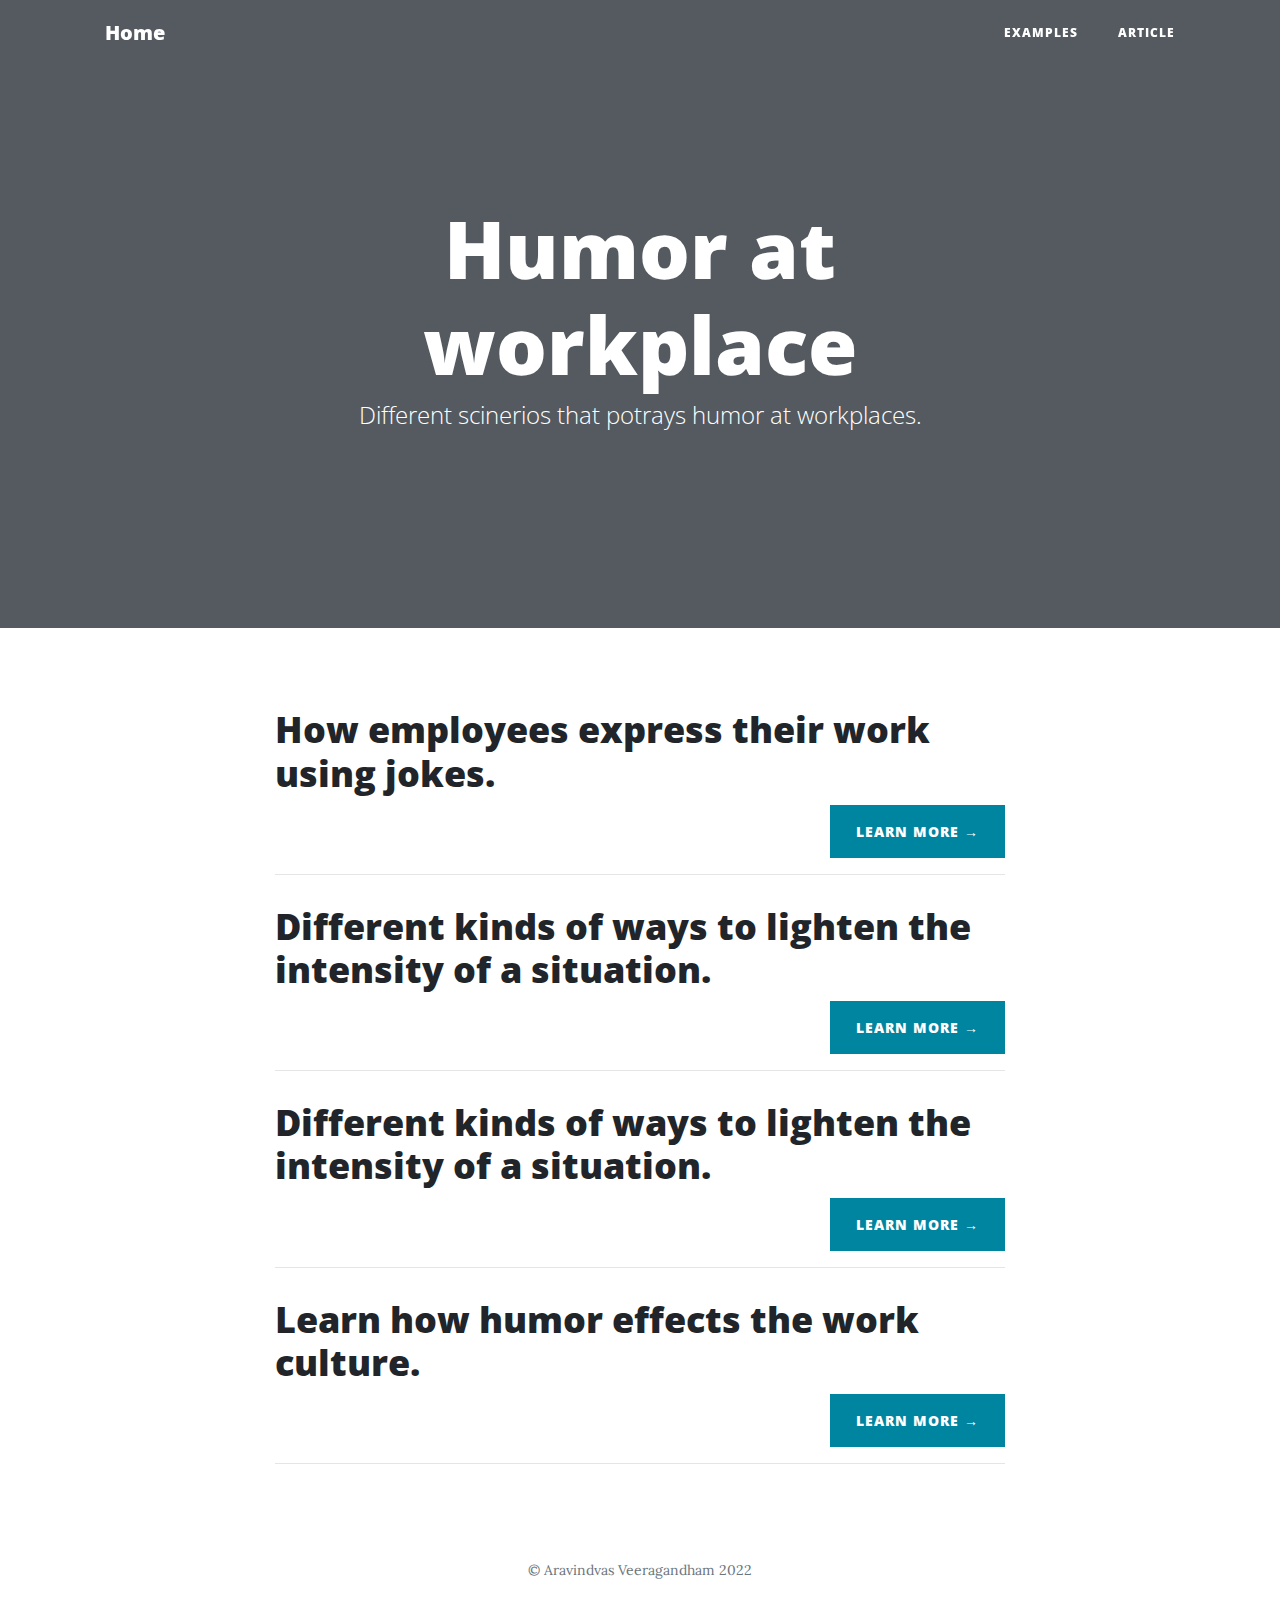
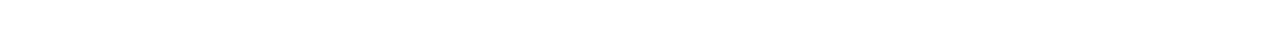
==== index.html @ 849868fa "Init" ====
<!DOCTYPE html>
<html lang="en">
    <head>
        <meta charset="utf-8" />
        <meta name="viewport" content="width=device-width, initial-scale=1, shrink-to-fit=no" />
        <meta name="description" content="" />
        <meta name="author" content="" />
        <title>Clean Blog - Aravindvas V</title>
        <link rel="icon" type="image/x-icon" href="favicon.ico" />

		<!-- Bootstrap core CSS -->
		<link href="vendor/bootstrap/css/bootstrap.min.css" rel="stylesheet">

		<!-- Custom fonts for this template -->
		<link href="vendor/fontawesome-free/css/all.min.css" rel="stylesheet" type="text/css">
		<link href='https://fonts.googleapis.com/css?family=Lora:400,700,400italic,700italic' rel='stylesheet' type='text/css'>
		<link href='https://fonts.googleapis.com/css?family=Open+Sans:300italic,400italic,600italic,700italic,800italic,400,300,600,700,800' rel='stylesheet' type='text/css'>

		<!-- Custom styles for this template -->
		<link href="css/clean-blog.min.css" rel="stylesheet">
    </head>
  <body>
    <!-- Navigation-->
    <nav class="navbar navbar-expand-lg navbar-light fixed-top" id="mainNav">
      <div class="container">
  <a class="navbar-brand" href="index.html">Home</a>
  <button class="navbar-toggler navbar-toggler-right" type="button" data-toggle="collapse" data-target="#navbarResponsive" aria-controls="navbarResponsive" aria-expanded="false" aria-label="Toggle navigation">
    Menu
    <i class="fas fa-bars"></i>
  </button>
  <div class="collapse navbar-collapse" id="navbarResponsive">
    <ul class="navbar-nav ml-auto">
      <li class="nav-item">
        <a class="nav-link" href="#examples">Examples</a>
      </li>
      <li class="nav-item">
        <a class="nav-link" href="#post">Article</a>
      </li>
    </ul>
  </div>
</div>
</nav>

    <header class="masthead" style="background-image: url('https://images.unsplash.com/photo-1470092306007-055b6797ca72?ixlib=rb-1.2.1&auto=format&fit=crop&w=668&q=80')">
      <div class="overlay"></div>
      <div class="container">
        <div class="row">
          <div class="col-lg-8 col-md-10 mx-auto">
            <div class="site-heading">
              <h1>Humor at workplace</h1>
              <span class="subheading">Different scinerios that potrays humor at workplaces.</span>
            </div>
          </div>
        </div>
      </div>
    </header>

    <div class="container">
      <div class="row">
        <div class="col-lg-8 col-md-10 mx-auto">
            <div class="post-preview">
              <a href="joke.html">
                <h2 id="examples" class="post-title">
                  How employees express their work using jokes.
                </h2>
              </a>
            </div>
            <div class="clearfix">
              <a class="btn btn-primary float-right" href="#">LEARN MORE &rarr;</a>
            </div>
            <hr>
            <div class="post-preview">
              <a href="meme.html">
                <h2 class="post-title">
                  Different kinds of ways to lighten the intensity of a situation.
                </h2>
              </a>
            </div>
            <div class="clearfix">
              <a class="btn btn-primary float-right" href="#">LEARN MORE &rarr;</a>
            </div>
            <hr>
            <div class="post-preview">
              <a href="meme.html">
                <h2 class="post-title">
                  Different kinds of ways to lighten the intensity of a situation.
                </h2>
              </a>
            </div>
            <div class="clearfix">
              <a class="btn btn-primary float-right" href="#">LEARN MORE &rarr;</a>
            </div>
            <hr>
            <div class="post-preview">
              <a href="post.html">
                <h2 class="post-title">
                  Learn how humor effects the work culture.
                </h2>
              </a>
            </div>
          <div id="post" class="clearfix">
            <a class="btn btn-primary float-right" href="post.html">LEARN MORE &rarr;</a>
          </div>
          <hr>
        </div>
      </div>
    </div>

    <!-- Footer -->
      <footer>
        <div class="container">
          <div class="row">
            <div class="col-lg-8 col-md-10 mx-auto">
              <p class="copyright text-muted">&copy; Aravindvas Veeragandham 2022</p>
            </div>
          </div>
        </div>
      </footer>

      <!-- Bootstrap core JavaScript -->
      <script src="vendor/jquery/jquery.min.js"></script>
      <script src="vendor/bootstrap/js/bootstrap.bundle.min.js"></script>

      <!-- Custom scripts for this template -->
      <script src="js/clean-blog.min.js"></script>
  </body>
</html>
---- css/clean-blog.min.css ----
/*!
 * Start Bootstrap - Clean Blog v5.0.9 (https://startbootstrap.com/themes/clean-blog)
 * Copyright 2013-2020 Start Bootstrap
 * Licensed under MIT (https://github.com/StartBootstrap/startbootstrap-clean-blog/blob/master/LICENSE)
 */body{font-size:20px;color:#212529;font-family:Lora,'Times New Roman',serif}p{line-height:1.5;margin:30px 0}p a{text-decoration:underline}h1,h2,h3,h4,h5,h6{font-weight:800;font-family:'Open Sans','Helvetica Neue',Helvetica,Arial,sans-serif}a{color:#212529;transition:all .2s}a:focus,a:hover{color:#0085a1}blockquote{font-style:italic;color:#868e96}.section-heading{font-size:36px;font-weight:700;margin-top:60px}.caption{font-size:14px;font-style:italic;display:block;margin:0;padding:10px;text-align:center;border-bottom-right-radius:5px;border-bottom-left-radius:5px}::-moz-selection{color:#fff;background:#0085a1;text-shadow:none}::selection{color:#fff;background:#0085a1;text-shadow:none}img::-moz-selection{color:#fff;background:0 0}img::selection{color:#fff;background:0 0}img::-moz-selection{color:#fff;background:0 0}#mainNav{position:absolute;border-bottom:1px solid #e9ecef;background-color:#fff;font-family:'Open Sans','Helvetica Neue',Helvetica,Arial,sans-serif}#mainNav .navbar-brand{font-weight:800;color:#343a40}#mainNav .navbar-toggler{font-size:12px;font-weight:800;padding:13px;text-transform:uppercase;color:#343a40}#mainNav .navbar-nav>li.nav-item>a{font-size:12px;font-weight:800;letter-spacing:1px;text-transform:uppercase}@media only screen and (min-width:992px){#mainNav{border-bottom:1px solid transparent;background:0 0}#mainNav .navbar-brand{padding:10px 20px;color:#fff}#mainNav .navbar-brand:focus,#mainNav .navbar-brand:hover{color:rgba(255,255,255,.8)}#mainNav .navbar-nav>li.nav-item>a{padding:10px 20px;color:#fff}#mainNav .navbar-nav>li.nav-item>a:focus,#mainNav .navbar-nav>li.nav-item>a:hover{color:rgba(255,255,255,.8)}}@media only screen and (min-width:992px){#mainNav{transition:background-color .2s;transform:translate3d(0,0,0);-webkit-backface-visibility:hidden}#mainNav.is-fixed{position:fixed;top:-67px;transition:transform .2s;border-bottom:1px solid #fff;background-color:rgba(255,255,255,.9)}#mainNav.is-fixed .navbar-brand{color:#212529}#mainNav.is-fixed .navbar-brand:focus,#mainNav.is-fixed .navbar-brand:hover{color:#0085a1}#mainNav.is-fixed .navbar-nav>li.nav-item>a{color:#212529}#mainNav.is-fixed .navbar-nav>li.nav-item>a:focus,#mainNav.is-fixed .navbar-nav>li.nav-item>a:hover{color:#0085a1}#mainNav.is-visible{transform:translate3d(0,100%,0)}}header.masthead{margin-bottom:50px;background:no-repeat center center;background-color:#868e96;background-attachment:scroll;position:relative;background-size:cover}header.masthead .overlay{position:absolute;top:0;left:0;height:100%;width:100%;background-color:#212529;opacity:.5}header.masthead .page-heading,header.masthead .post-heading,header.masthead .site-heading{padding:200px 0 150px;color:#fff}@media only screen and (min-width:768px){header.masthead .page-heading,header.masthead .post-heading,header.masthead .site-heading{padding:200px 0}}header.masthead .page-heading,header.masthead .site-heading{text-align:center}header.masthead .page-heading h1,header.masthead .site-heading h1{font-size:50px;margin-top:0}header.masthead .page-heading .subheading,header.masthead .site-heading .subheading{font-size:24px;font-weight:300;line-height:1.1;display:block;margin:10px 0 0;font-family:'Open Sans','Helvetica Neue',Helvetica,Arial,sans-serif}@media only screen and (min-width:768px){header.masthead .page-heading h1,header.masthead .site-heading h1{font-size:80px}}header.masthead .post-heading h1{font-size:35px}header.masthead .post-heading .meta,header.masthead .post-heading .subheading{line-height:1.1;display:block}header.masthead .post-heading .subheading{font-size:24px;font-weight:600;margin:10px 0 30px;font-family:'Open Sans','Helvetica Neue',Helvetica,Arial,sans-serif}header.masthead .post-heading .meta{font-size:20px;font-weight:300;font-style:italic;font-family:Lora,'Times New Roman',serif}header.masthead .post-heading .meta a{color:#fff}@media only screen and (min-width:768px){header.masthead .post-heading h1{font-size:55px}header.masthead .post-heading .subheading{font-size:30px}}.post-preview>a{color:#212529}.post-preview>a:focus,.post-preview>a:hover{text-decoration:none;color:#0085a1}.post-preview>a>.post-title{font-size:30px;margin-top:30px;margin-bottom:10px}.post-preview>a>.post-subtitle{font-weight:300;margin:0 0 10px}.post-preview>.post-meta{font-size:18px;font-style:italic;margin-top:0;color:#868e96}.post-preview>.post-meta>a{text-decoration:none;color:#212529}.post-preview>.post-meta>a:focus,.post-preview>.post-meta>a:hover{text-decoration:underline;color:#0085a1}@media only screen and (min-width:768px){.post-preview>a>.post-title{font-size:36px}}.floating-label-form-group{font-size:14px;position:relative;margin-bottom:0;padding-bottom:.5em;border-bottom:1px solid #dee2e6}.floating-label-form-group input,.floating-label-form-group textarea{font-size:1.5em;position:relative;z-index:1;padding:0;resize:none;border:none;border-radius:0;background:0 0;box-shadow:none!important;font-family:Lora,'Times New Roman',serif}.floating-label-form-group input::-webkit-input-placeholder,.floating-label-form-group textarea::-webkit-input-placeholder{color:#868e96;font-family:Lora,'Times New Roman',serif}.floating-label-form-group label{font-size:.85em;line-height:1.764705882em;position:relative;z-index:0;top:2em;display:block;margin:0;transition:top .3s ease,opacity .3s ease;opacity:0}.floating-label-form-group .help-block{margin:15px 0}.floating-label-form-group-with-value label{top:0;opacity:1}.floating-label-form-group-with-focus label{color:#0085a1}form .form-group:first-child .floating-label-form-group{border-top:1px solid #dee2e6}footer{padding:50px 0 65px}footer .list-inline{margin:0;padding:0}footer .copyright{font-size:14px;margin-bottom:0;text-align:center}.btn{font-size:14px;font-weight:800;padding:15px 25px;letter-spacing:1px;text-transform:uppercase;border-radius:0;font-family:'Open Sans','Helvetica Neue',Helvetica,Arial,sans-serif}.btn-primary{background-color:#0085a1;border-color:#0085a1}.btn-primary:active,.btn-primary:focus,.btn-primary:hover{color:#fff;background-color:#00657b!important;border-color:#00657b!important}.btn-lg{font-size:16px;padding:25px 35px}
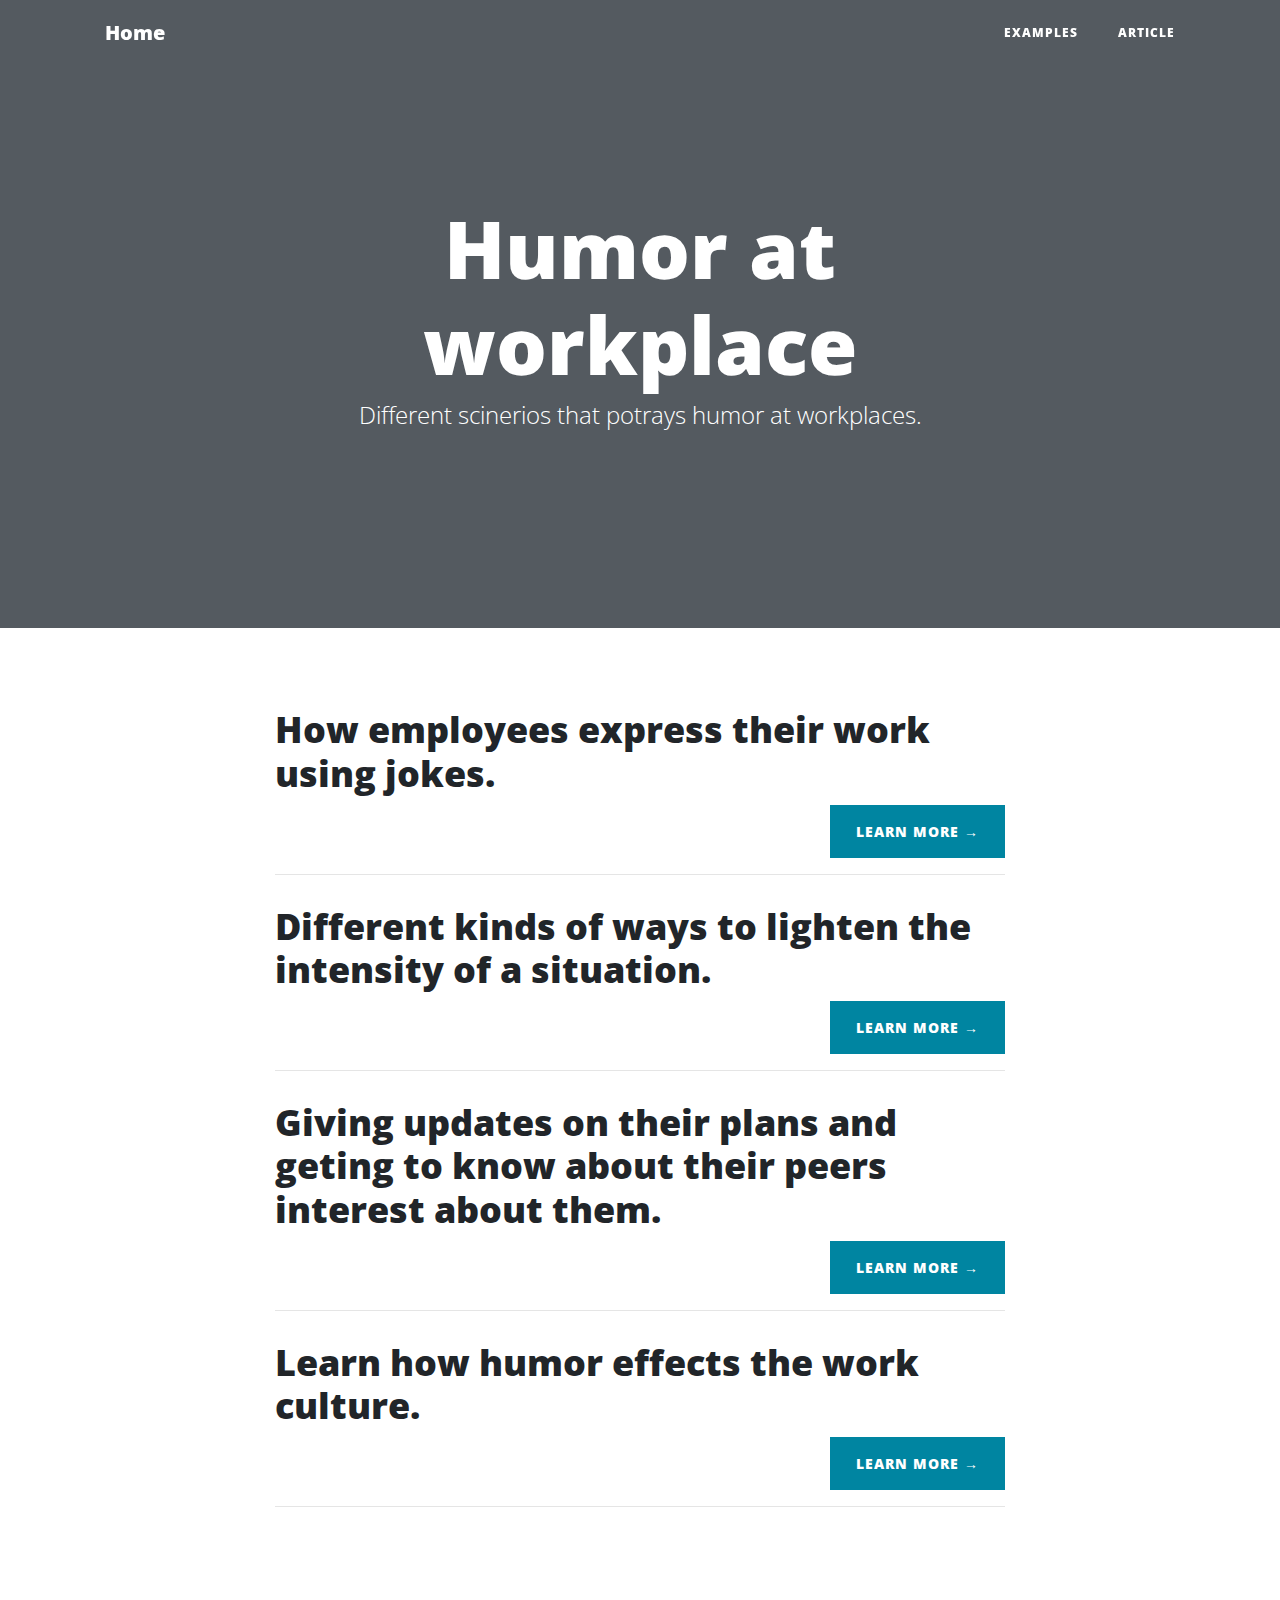
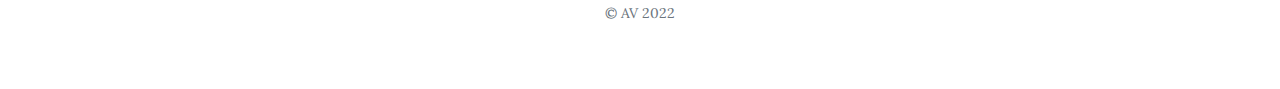
==== commit f31433b7: "Final" ====
--- a/index.html
+++ b/index.html
@@ -5,8 +5,7 @@
         <meta name="viewport" content="width=device-width, initial-scale=1, shrink-to-fit=no" />
         <meta name="description" content="" />
         <meta name="author" content="" />
-        <title>Clean Blog - Aravindvas V</title>
-        <link rel="icon" type="image/x-icon" href="favicon.ico" />
+        <title>Humor at workplace</title>
 
 		<!-- Bootstrap core CSS -->
 		<link href="vendor/bootstrap/css/bootstrap.min.css" rel="stylesheet">
@@ -66,7 +65,7 @@
               </a>
             </div>
             <div class="clearfix">
-              <a class="btn btn-primary float-right" href="#">LEARN MORE &rarr;</a>
+              <a class="btn btn-primary float-right" href="joke.html">LEARN MORE &rarr;</a>
             </div>
             <hr>
             <div class="post-preview">
@@ -77,18 +76,18 @@
               </a>
             </div>
             <div class="clearfix">
-              <a class="btn btn-primary float-right" href="#">LEARN MORE &rarr;</a>
+              <a class="btn btn-primary float-right" href="meme.html">LEARN MORE &rarr;</a>
             </div>
             <hr>
             <div class="post-preview">
-              <a href="meme.html">
+              <a href="anonymous.html">
                 <h2 class="post-title">
-                  Different kinds of ways to lighten the intensity of a situation.
+                  Giving updates on their plans and geting to know about their peers interest about them.
                 </h2>
               </a>
             </div>
             <div class="clearfix">
-              <a class="btn btn-primary float-right" href="#">LEARN MORE &rarr;</a>
+              <a class="btn btn-primary float-right" href="anonymous.html">LEARN MORE &rarr;</a>
             </div>
             <hr>
             <div class="post-preview">
@@ -111,7 +110,7 @@
         <div class="container">
           <div class="row">
             <div class="col-lg-8 col-md-10 mx-auto">
-              <p class="copyright text-muted">&copy; Aravindvas Veeragandham 2022</p>
+              <p class="copyright text-muted">&copy; AV 2022</p>
             </div>
           </div>
         </div>
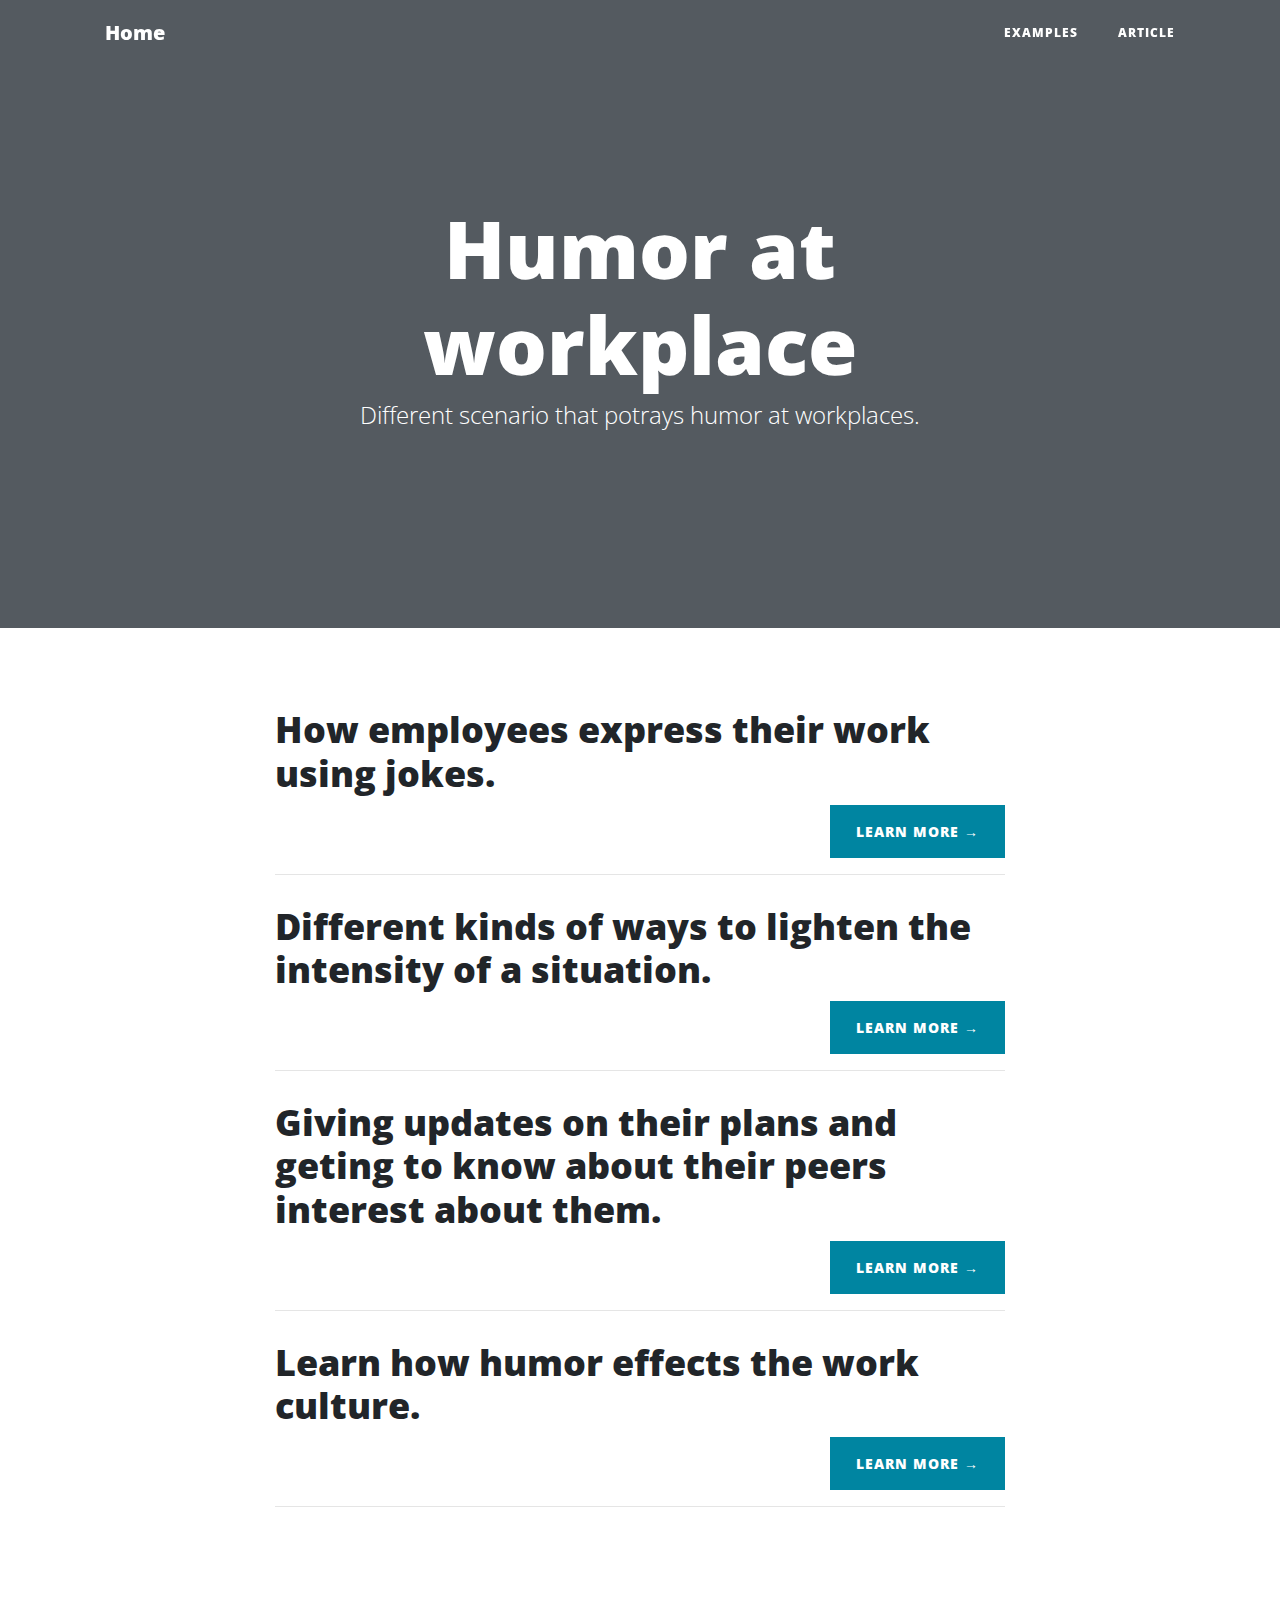
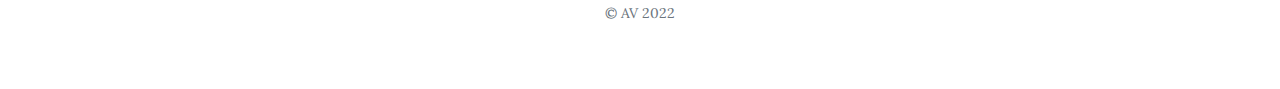
==== commit 6b03d556: "fi" ====
--- a/index.html
+++ b/index.html
@@ -47,7 +47,7 @@
           <div class="col-lg-8 col-md-10 mx-auto">
             <div class="site-heading">
               <h1>Humor at workplace</h1>
-              <span class="subheading">Different scinerios that potrays humor at workplaces.</span>
+              <span class="subheading">Different scenario that potrays humor at workplaces.</span>
             </div>
           </div>
         </div>
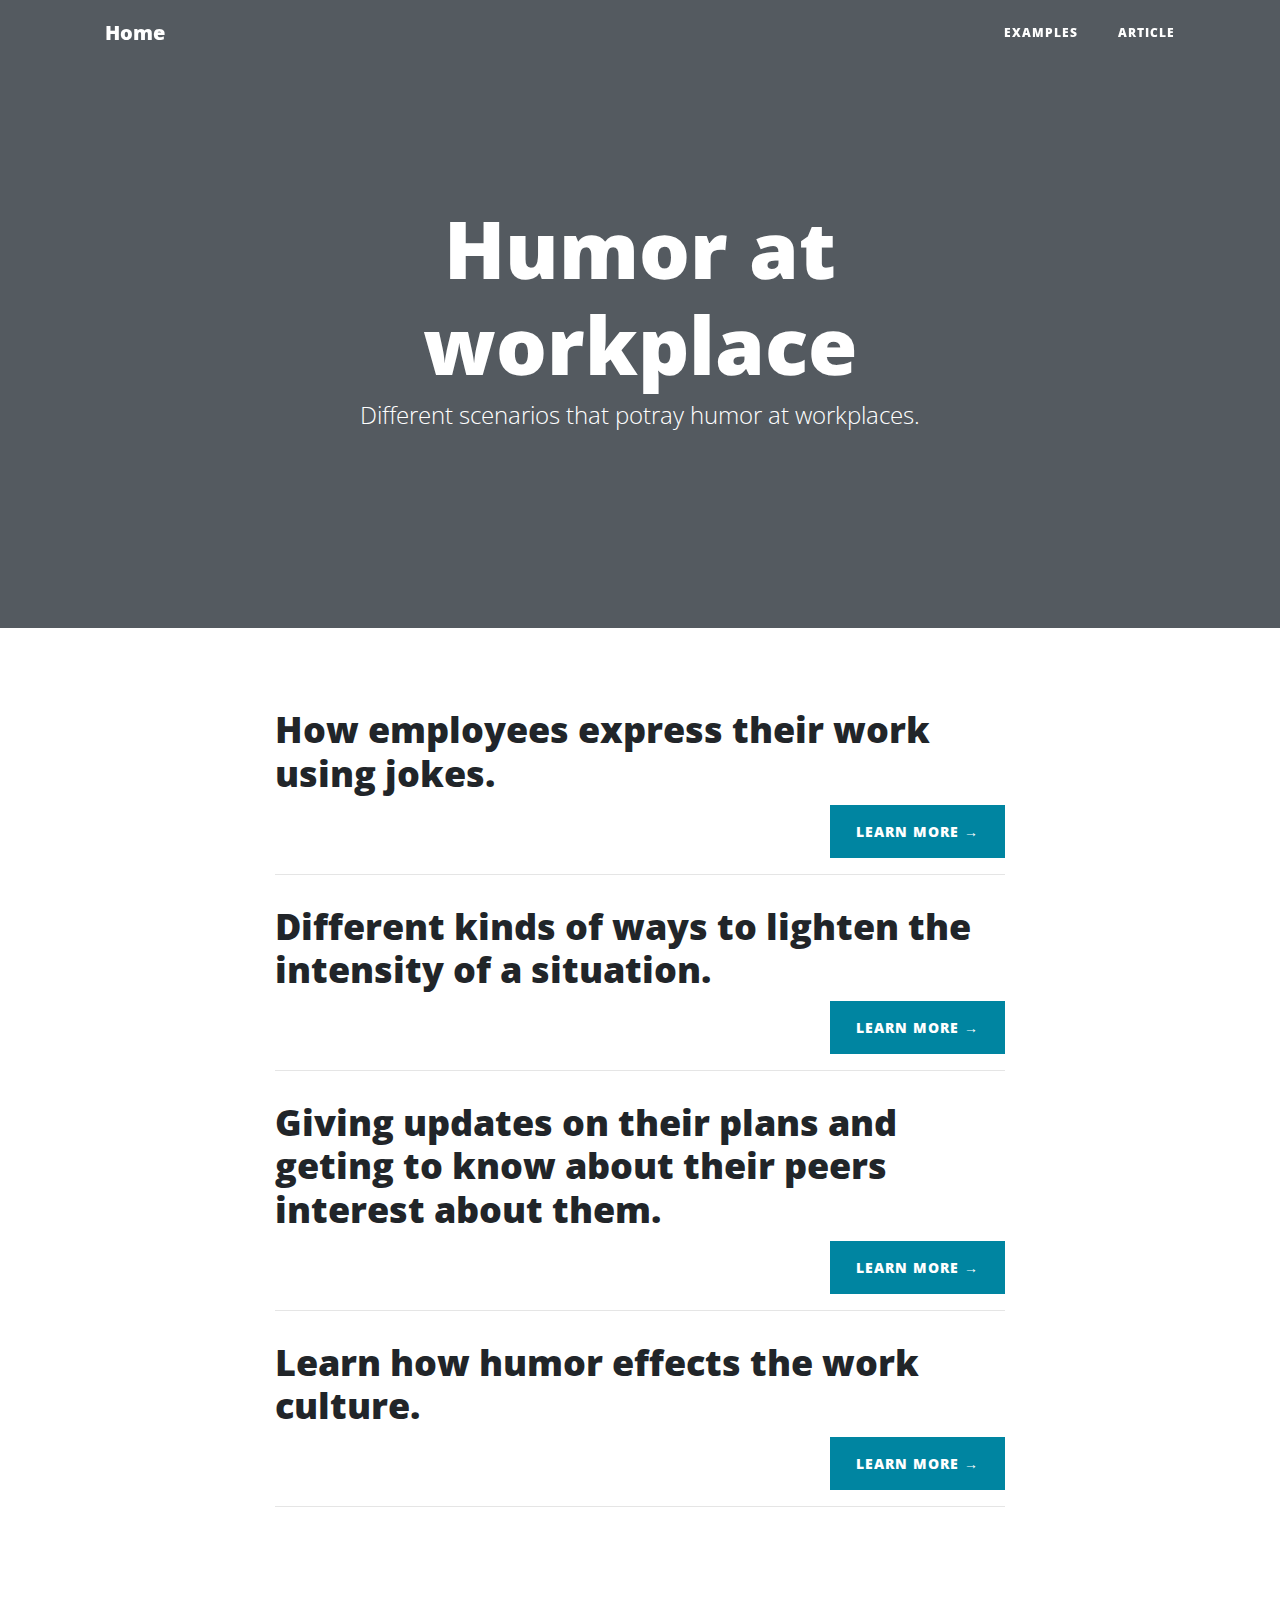
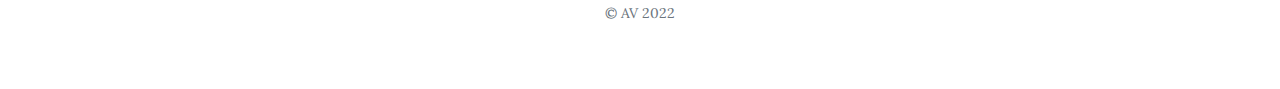
==== commit 82448cd0: "chn" ====
--- a/index.html
+++ b/index.html
@@ -47,7 +47,7 @@
           <div class="col-lg-8 col-md-10 mx-auto">
             <div class="site-heading">
               <h1>Humor at workplace</h1>
-              <span class="subheading">Different scenario that potrays humor at workplaces.</span>
+              <span class="subheading">Different scenarios that potray humor at workplaces.</span>
             </div>
           </div>
         </div>
